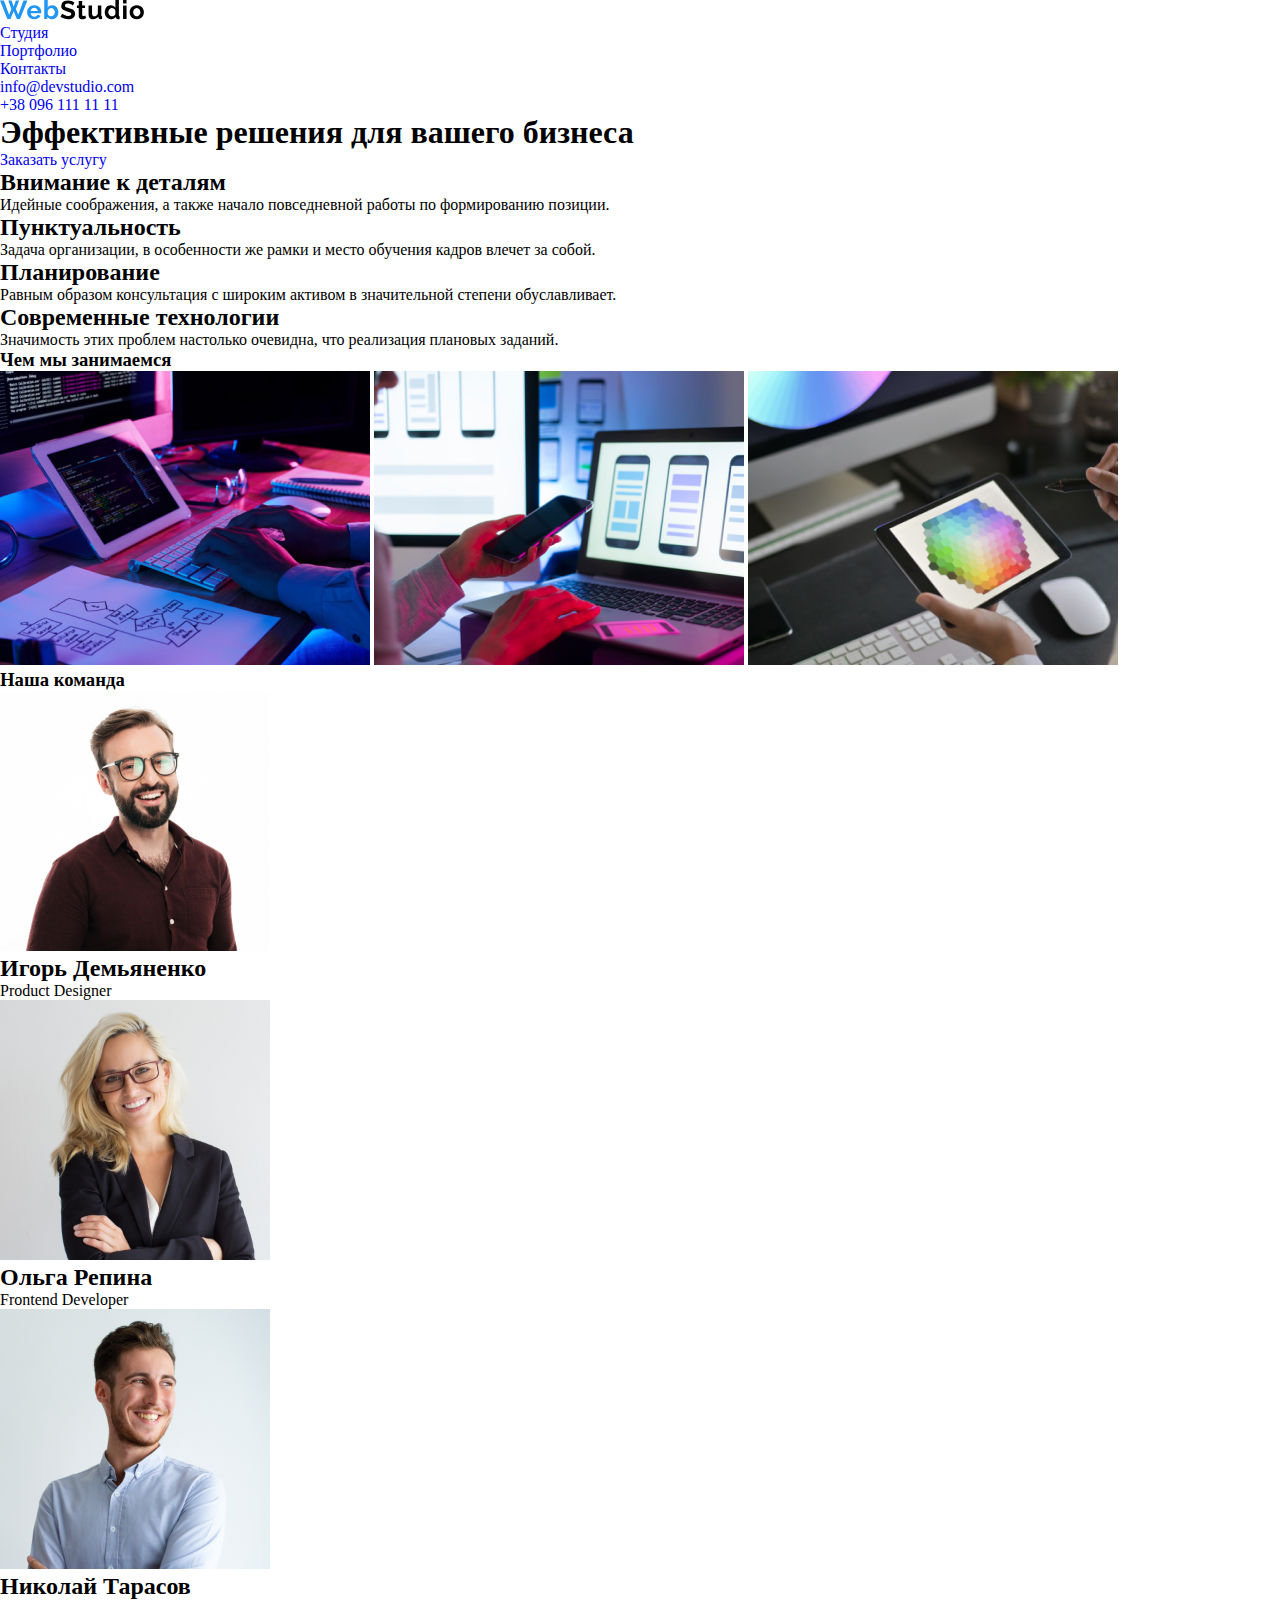
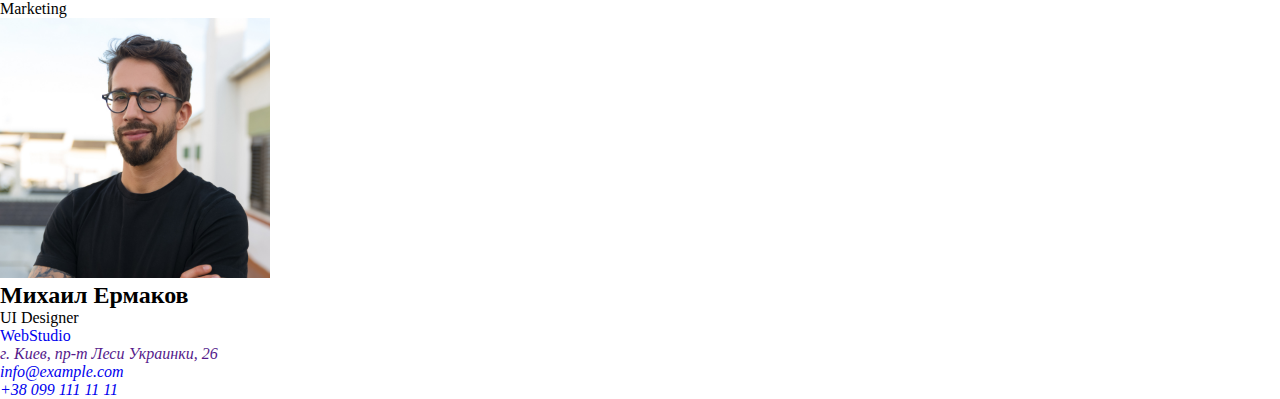
==== index.html @ 3baa0269 "git added newR" ====
<!DOCTYPE html>
<html lang="ru">

<head>
    <meta charset="UTF-8">
    <meta name="viewport" content="width=device-width, initial-scale=1.0">
    <link rel="stylesheet" href="./css/style.css">
    <title>home work1</title>
</head>

<body>
    <!--header-->
    <header id="header">
        <nav class="main-nav">
            <a href="./index.html"><img src="./image/logo.svg" alt=""></a>
            <ul class="nav-list">
                <li><a href="#">Студия</a></li>
                <li><a href="#">Портфолио</a></li>
                <li><a href="#">Контакты</a></li>
            </ul>
        </nav>
        <ul class="nav-contacts">
            <li><a href="mailto:info@devstudio.com">info@devstudio.com</a></li>
            <li> <a href="tel:+380961111111">+38 096 111 11 11</a></li>
        </ul>
    </header>
    <!--main-->
    <main>

        <section class="hero">
            <div class="hero-discription">
                <h1>Эффективные решения для вашего бизнеса</h1>
                <a href="#">Заказать услугу</a>
            </div>
        </section>

        <section>
            <!--<h3>Особенности</h3>-->
            <ul>
                <li>
                    <h2>Внимание к деталям</h2>
                    <p>Идейные соображения, а также начало повседневной работы по формированию позиции.</p>
                </li>
                <li>
                    <h2>Пунктуальность</h2>
                    <p>Задача организации, в особенности же рамки и место обучения кадров влечет за собой.</p>
                </li>
                <li>
                    <h2>Планирование</h2>
                    <p>Равным образом консультация с широким активом в значительной степени обуславливает.</p>
                </li>
                <li>
                    <h2>Современные технологии</h2>
                    <p>Значимость этих проблем настолько очевидна, что реализация плановых заданий.</p>
                </li>
            </ul>
        </section>

        <section>
            <h3>Чем мы занимаемся</h3>
            <div>
                <img src="./image/img1.jpg" alt="верстка с планшета" width="370" height="294">
                <img src="./image/img2.jpg" alt="проверка на телефоне" width="370" height="294">
                <img src="./image/img3.jpg" alt="выбор цвета" width="370" height="294">
            </div>
        </section>

        <section>
            <h3>Наша команда</h3>
            <ul>
                <li>
                    <img src="./image/team1.jpg" alt="дизайнер Игорь Демьяненко" width="270" height="260">
                    <h2>Игорь Демьяненко</h2>
                    <p>Product Designer</p>
                </li>
                <li>
                    <img src="./image/team2.jpg" alt="разработчик Ольга Репина" width="270" height="260">
                    <h2>Ольга Репина</h2>
                    <p>Frontend Developer</p>
                </li>
                <li>
                    <img src="./image/team3.jpg" alt="менеджер Николай Тарасов" width="270" height="260">
                    <h2>Николай Тарасов</h2>
                    <p>Marketing</p>
                </li>
                <li>
                    <img src="./image/team4.jpg" alt="дизайнер Михаил Ермаков" width="270" height="260">
                    <h2>Михаил Ермаков</h2>
                    <p>UI Designer</p>
                </li>
            </ul>
        </section>
    </main>
    <!--Footerr-->
    <footer>

        <a href="#">WebStudio</a>
        <address>
        <ul>
            <li><a href="">г. Киев, пр-т Леси Украинки, 26</a></li>
            <li><a href="mailto:info@example.com"> info@example.com</a></li>
            <li><a href="tel:+380991111111"> +38 099 111 11 11</a></li>
        </ul>
        </address>
    </footer>
</body>

</html>
---- css/style.css ----
* {
    margin: 0;
    padding: 0;
}

.main-nav a:hover {
    color: #2196F3;
}

ul {
    list-style: none;
}

a {
    text-decoration: none;
}
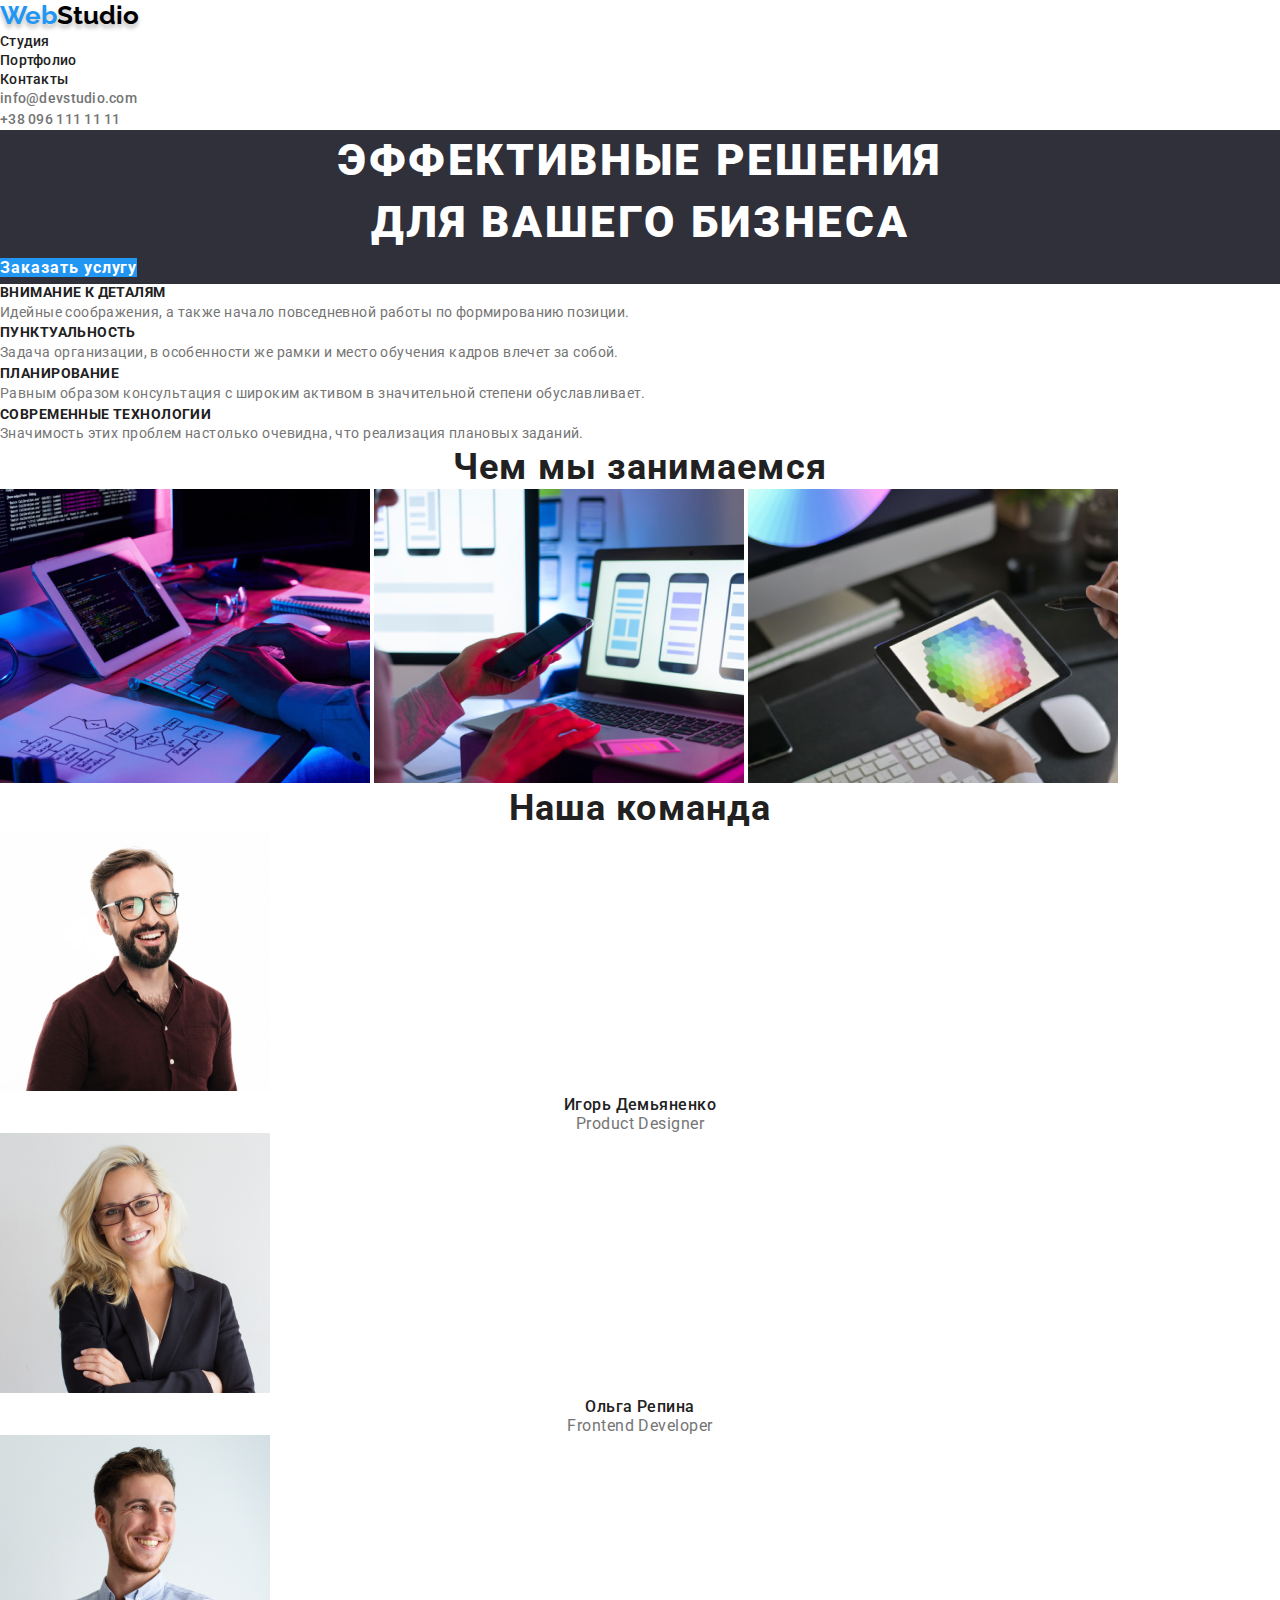
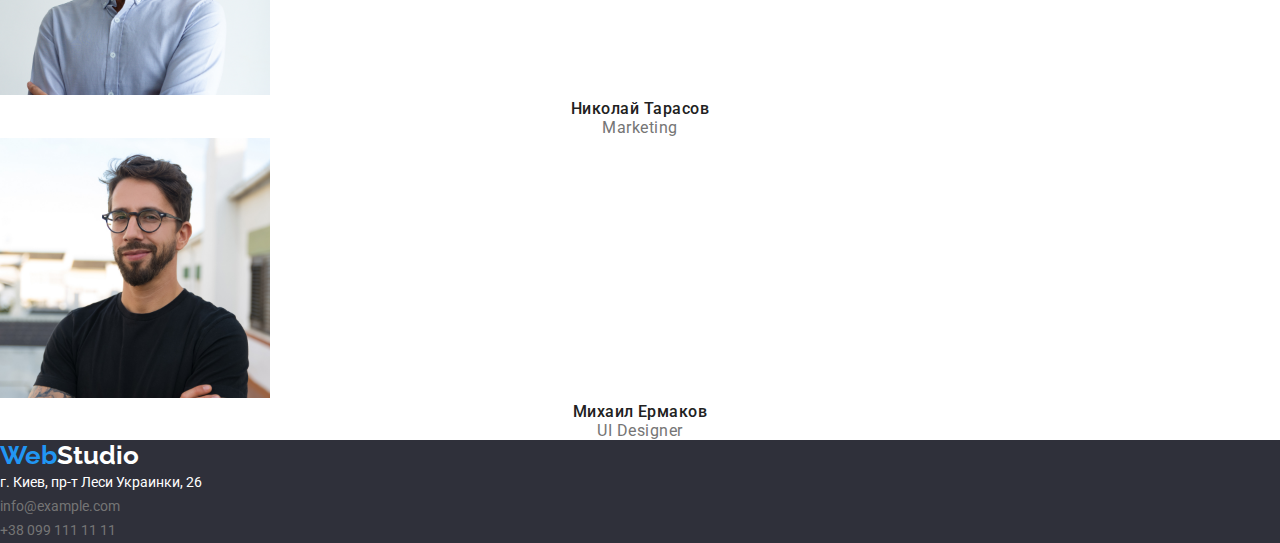
==== commit aa2c0b0d: "git added home2" ====
--- a/index.html
+++ b/index.html
@@ -5,23 +5,25 @@
     <meta charset="UTF-8">
     <meta name="viewport" content="width=device-width, initial-scale=1.0">
     <link rel="stylesheet" href="./css/style.css">
-    <title>home work1</title>
+    <title>WebStudio</title>
+    <link rel="preconnect" href="https://fonts.gstatic.com">
+    <link href="https://fonts.googleapis.com/css2?family=Raleway:wght@700&family=Roboto:wght@400;500;700;900&display=swap" rel="stylesheet">
 </head>
 
 <body>
     <!--header-->
     <header id="header">
-        <nav class="main-nav">
-            <a href="./index.html"><img src="./image/logo.svg" alt=""></a>
-            <ul class="nav-list">
-                <li><a href="#">Студия</a></li>
-                <li><a href="#">Портфолио</a></li>
-                <li><a href="#">Контакты</a></li>
+        <nav class="main-nav ">
+            <a class="logo" href="./index.html"><span class="color-logo">Web</span><span class="color-logo-second">Studio</span></a>
+            <ul class="nav-list list">
+                <li><a class="link" href="#">Студия</a></li>
+                <li><a class="link" href="portfolio.html">Портфолио</a></li>
+                <li><a class="link" href="#">Контакты</a></li>
             </ul>
         </nav>
-        <ul class="nav-contacts">
-            <li><a href="mailto:info@devstudio.com">info@devstudio.com</a></li>
-            <li> <a href="tel:+380961111111">+38 096 111 11 11</a></li>
+        <ul class="nav-contacts list">
+            <li><a class="link" href="mailto:info@devstudio.com">info@devstudio.com</a></li>
+            <li> <a class="link" href="tel:+380961111111">+38 096 111 11 11</a></li>
         </ul>
     </header>
     <!--main-->
@@ -29,14 +31,14 @@
 
         <section class="hero">
             <div class="hero-discription">
-                <h1>Эффективные решения для вашего бизнеса</h1>
-                <a href="#">Заказать услугу</a>
+                <h1>Эффективные решения <br> для вашего бизнеса</h1>
+                <a class="hero-button" href="">Заказать услугу</a>
             </div>
         </section>
 
-        <section>
+        <section class="features">
             <!--<h3>Особенности</h3>-->
-            <ul>
+            <ul class="features-link">
                 <li>
                     <h2>Внимание к деталям</h2>
                     <p>Идейные соображения, а также начало повседневной работы по формированию позиции.</p>
@@ -56,8 +58,8 @@
             </ul>
         </section>
 
-        <section>
-            <h3>Чем мы занимаемся</h3>
+        <section class="section">
+            <h3 class="section-title">Чем мы занимаемся</h3>
             <div>
                 <img src="./image/img1.jpg" alt="верстка с планшета" width="370" height="294">
                 <img src="./image/img2.jpg" alt="проверка на телефоне" width="370" height="294">
@@ -65,9 +67,9 @@
             </div>
         </section>
 
-        <section>
-            <h3>Наша команда</h3>
-            <ul>
+        <section class="section">
+            <h3 class="section-title">Наша команда</h3>
+            <ul class="command-link">
                 <li>
                     <img src="./image/team1.jpg" alt="дизайнер Игорь Демьяненко" width="270" height="260">
                     <h2>Игорь Демьяненко</h2>
@@ -92,12 +94,14 @@
         </section>
     </main>
     <!--Footerr-->
-    <footer>
+    <footer class="footer">
 
-        <a href="#">WebStudio</a>
+        <a class="logo-footer" href="#"><span class="color-logo">Web</span>Studio</a>
         <address>
-        <ul>
-            <li><a href="">г. Киев, пр-т Леси Украинки, 26</a></li>
+           <p>г. Киев, пр-т Леси Украинки, 26</p>
+            
+        <ul class="footer-link">
+           
             <li><a href="mailto:info@example.com"> info@example.com</a></li>
             <li><a href="tel:+380991111111"> +38 099 111 11 11</a></li>
         </ul>
--- a/css/style.css
+++ b/css/style.css
@@ -1,16 +1,224 @@
+:root {
+    --primary-text-color: #212121;
+    --accent-color: #2196F3;
+    --second-text-color: #757575;
+    --first-color: #ffffff
+}
+
 * {
     margin: 0;
     padding: 0;
 }
 
-.main-nav a:hover {
-    color: #2196F3;
+a {
+    text-decoration: none;
 }
 
 ul {
     list-style: none;
 }
 
-a {
-    text-decoration: none;
+html,
+body {
+    background-color: var(--first-color);
+    font-family: 'Roboto', sans-serif;
+}
+
+
+/*header*/
+
+.logo {
+    font-family: 'Raleway', sans-serif;
+    font-size: 26px;
+    line-height: 1.2;
+    font-weight: 700;
+    text-shadow: 0px 4px 4px rgba(0, 0, 0, 0.25);
+    color: #000000;
+}
+
+.color-logo {
+    color: var(--accent-color);
+    font-weight: 700;
+}
+
+.nav-list .link {
+    color: var(--primary-text-color);
+    font-size: 14px;
+    line-height: 1.2;
+    font-weight: 500;
+    letter-spacing: 0.02em;
+}
+
+.nav-list .link:hover,
+.nav-list .link:focus {
+    color: var(--accent-color);
+}
+
+.nav-contacts .link {
+    color: var(--second-text-color);
+    font-weight: 500;
+    font-size: 14px;
+    line-height: 1.5;
+    letter-spacing: 0.02em;
+}
+
+.nav-contacts .link:focus,
+.nav-contacts .link:hover {
+    color: var(--accent-color)
+}
+
+
+/*main*/
+
+
+/*hero*/
+
+.hero {
+    background-color: #2F303A;
+}
+
+.hero-discription h1 {
+    font-size: 44px;
+    line-height: 1.4;
+    font-weight: 900;
+    letter-spacing: 0.06em;
+    text-align: center;
+    color: var(--first-color);
+    text-transform: uppercase;
+}
+
+.hero-discription .hero-button {
+    background: var(--accent-color);
+    font-size: 16px;
+    line-height: 1.9;
+    font-weight: 700;
+    letter-spacing: 0.06em;
+    color: var(--first-color);
+    text-align: center;
+}
+
+
+/*features*/
+
+.features-link h2,
+.features-link p {
+    text-align: left;
+}
+
+.features-link h2 {
+    font-size: 14px;
+    line-height: 1.2;
+    letter-spacing: 0.03em;
+    font-weight: 700;
+    color: var(--primary-text-color);
+    text-transform: uppercase;
+}
+
+.features-link p {
+    font-size: 14px;
+    line-height: 1.7;
+    letter-spacing: 0.03em;
+    color: var(--second-text-color)
+}
+
+
+/*section*/
+
+.section-title {
+    font-size: 36px;
+    line-height: 1.2;
+    font-weight: 700;
+    color: var(--primary-text-color);
+    letter-spacing: 0.03em;
+    text-align: center;
+}
+
+
+/*our team*/
+
+.command-link h2 {
+    font-size: 16px;
+    line-height: 1.2;
+    letter-spacing: 0.03em;
+    font-weight: 500;
+    color: var(--primary-text-color);
+    text-align: center;
+}
+
+.command-link p {
+    font-size: 16px;
+    line-height: 1.2;
+    letter-spacing: 0.03em;
+    color: var(--second-text-color);
+    text-align: center;
+}
+
+
+/*footer*/
+
+.footer {
+    background: #2F303A;
+}
+
+.logo-footer {
+    font-family: Raleway, sans-serif;
+    font-size: 26px;
+    line-height: 1.2;
+    font-weight: 700;
+    color: #ffffff;
+}
+
+.footer address {
+    font-size: 14px;
+    line-height: 1.7;
+    font-style: normal;
+    color: var(--first-color);
+}
+
+.footer-link a {
+    font-size: 14px;
+    line-height: 1.7;
+    color: var(--second-text-color);
+}
+
+.footer-link a:hover,
+.footer-link a:focus {
+    color: var(--accent-color);
+}
+
+
+/*страница portfolio*/
+
+
+/*filters*/
+
+.filters button:hover,
+.filters button:focus {
+    background: var(--accent-color);
+    color: var(--first-color);
+}
+
+.filters button {
+    font-family: 'Roboto', sans-serif;
+    background-color: #F5F4FA;
+    color: var(--primary-text-color);
+    font-size: 16px;
+    line-height: 1.6;
+    text-align: center;
+    font-weight: 500;
+}
+
+
+/*projects*/
+
+.projects h3 {
+    font-size: 18px;
+    line-height: 2;
+    color: var(--primary-text-color);
+}
+
+.projects p {
+    font-size: 16px;
+    line-height: 1.9;
+    color: var(--second-text-color);
 }